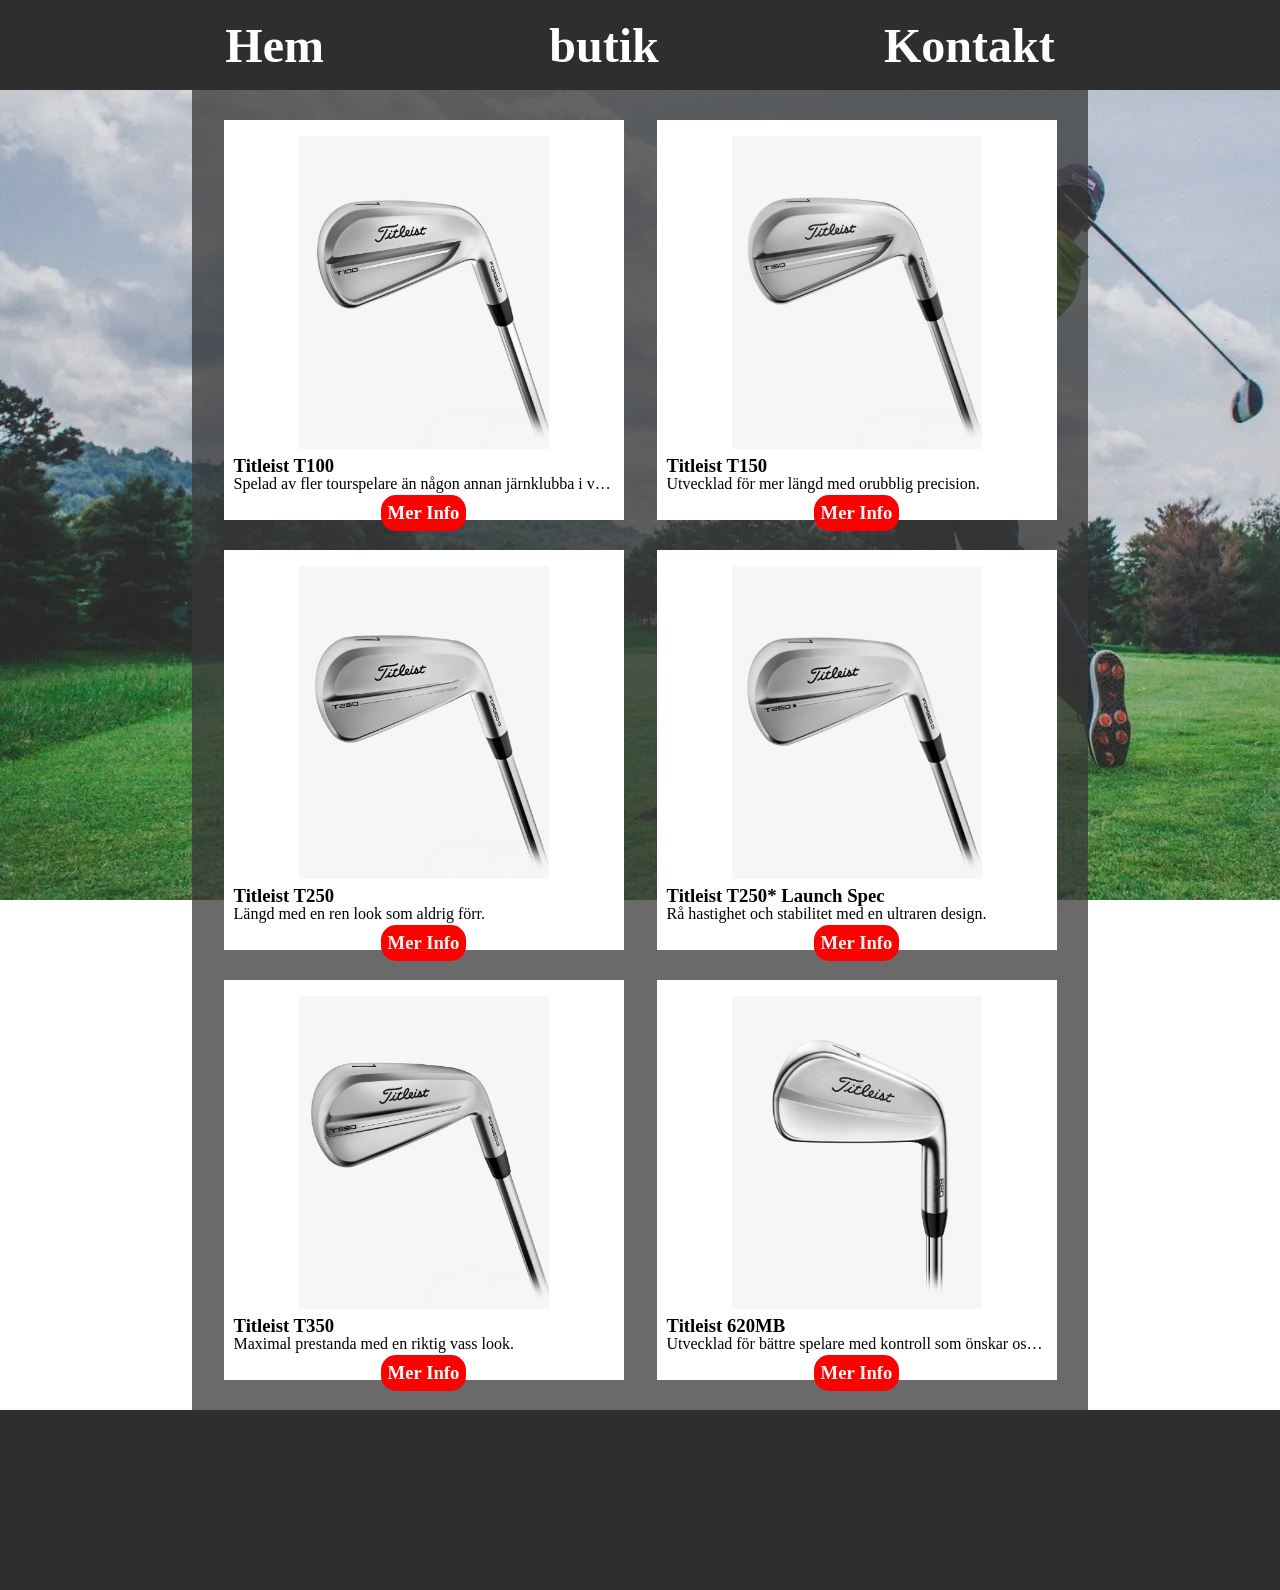
==== butikSida.html @ 8e449a62 "Initial commit" ====
<!DOCTYPE html>
<html lang="en">
<head>
    <meta charset="UTF-8">
    <meta name="viewport" content="width=device-width, initial-scale=1.0">
    <title>Butik-Sida</title>
    <link rel="stylesheet" href="style.css">
</head>
<body class = "butikBody">
    <header class = "topBar">
        
        <a class = "hemLänk" href="index.html"><h1 class = "topText">Hem</h1></a>
        <a class = "butikLänk" href="butikSida.html"><h1 class = "topText">butik</h1></a>
        <a class = "kontaktLänk" href = ""><h1 class = "topText">Kontakt</h1></a>
    </header>
    <main class = "contentContainerButik">
        <section class = content>
            <article class = "product" id = "Titleist-T100">
                <img src="img/Titleist T100.jpg" alt="Titleist T100">
                <h3>Titleist T100</h3>
                <p>Spelad av fler tourspelare än någon annan järnklubba i världen.</p>
                <h1><a class = "T100Länk" href="Titleist-T100.html">Mer Info</a></h1>
            </article>
            <article class = "product" id = "Titleist-T150">
                <img src="img/Titleist T150.jpg" alt="Titleist T150">
                <h3>Titleist T150</h3>
                <p>Utvecklad för mer längd med orubblig precision.</p>
                <h1>Mer Info</h1>
            </article>
            <article class = "product" id = "Titleist-T250">
                <img src="img/Titleist T250.jpg" alt="Titleist T250">
                <h3>Titleist T250</h3>
                <p>Längd med en ren look som aldrig förr.</p>
                <h1>Mer Info</h1>
            </article>
            <article class = "product" id = "Titleist-T250*-Launch-Spec">
                <img src="img/Titleist T250 Launch Spec.jpg" alt="Titleist T250* Launch-Spec">
                <h3>Titleist T250* Launch Spec</h3>
                <p>Rå hastighet och stabilitet med en ultraren design.</p>
                <h1>Mer Info</h1>
            </article>
            <article class = "product" id = "Titleist-T350">
                <img src="img/Titleist T350.jpg" alt="Titleist T350">
                <h3>Titleist T350</h3>
                <P>Maximal prestanda med en riktig vass look.</P>
                 <h1><a class = "T100Länk" href="Titleist-T350.html">Mer Info</a></h1>

            </article>
            <article class = "product" id = "Titleist-620MB">
                <img src="img/Titleist 620MB.jpg" alt="Titleist 620MB">
                <h3>Titleist 620MB</h3>
                <P>Utvecklad för bättre spelare med kontroll som önskar oslagbar känsla och utseende.</P>
                <h1>Mer Info</h1>
            </article>
        </section>
    </main>

    <footer>

    </footer>
</body>
</html>
---- style.css ----
*{
    box-sizing: border-box;
    margin: 0;
}

.hemBody{
    background-image: url(img/Golftee\ for\ website.jpg);
    background-attachment: fixed;
    background-size: cover;
}

.butikBody{
    background-image: url(img/Golfer\ for\ website.avif);
    background-attachment: fixed;
    background-size: cover;
}

.topBar{
    background-color: rgb(46, 46, 46);
    width: 100vw;
    height: 10vh;
    display: flex;
    justify-content: space-evenly;
    font-size: 16px;
    position: sticky;
    top: 0px;
}

.topBar a {
    color: white;
    text-decoration: none;
    margin-top: 2vh;
    font-size: 1.5em; 
}

.T100Länk{
    color: white;
    text-decoration: none;
    margin-top: 2vh;
}

.topText:hover, .T100Länk:hover{
    scale: 1.1;
    color: skyblue;
}

.contentContainerButik{
    background-color: rgba(54, 54, 54, 0.742);
    height: auto;
    width: 70vw;
    margin: auto;
    padding: 30px;
    display: flex;
    justify-content: center;

}

.contentContainerHem{
    background-color: rgba(54, 54, 54, 0.742);
    height: auto;
    width: 70vw;
    margin: auto;
    padding: 30px;
    display: flex;
    flex-direction: column;
    align-items: center;
}

.tileistLogo{
    width: 400px;
}

.mestPopulär{
    background-color: red;
    color: white;
    font-weight: bolder;
    font-size: 50px;
    padding: 10px;
    border-radius: 50px 50px 50px 50px;
    margin-bottom: 20px;
    margin-top: 30px;
}


.content{
    display: flex;
    flex-direction: row;
    flex-wrap: wrap;
    gap: 30px;
}


.productBox{
    background-color: red;
}

.product{
    display: grid;
    grid-template-columns: 1fr;
    grid-template-rows: 325px 20px 20px;
    background-color: white;
    width: 400px;
    height: 400px;
    min-width: 250;
    min-height: 400px;
    margin: auto;
    padding: 10px;
}
.product > p{
    overflow: hidden;
    width: 380px;
    text-overflow: ellipsis;
    white-space: nowrap;
}

.product > img{
    width: 250px;
    margin: auto;
}

.product > h1{
    background-color: red;
    color: whitesmoke;
    border-radius: 15px 15px 15px 15px;
    padding: 7px;
    margin: auto;
    
}

footer{
    background-color: rgb(46, 46, 46);
    height: 20vh;
    display: flex;
    justify-content: space-evenly;
    font-size: 16px;
}

@media screen and (max-width: 930px){
    .contentContainerButik, .contentContainerHem{
        min-width: 650px;
    }
}

@media screen and (max-width: 650px){
    .topBar > a{
        font-size: 1.2em;
        margin-top: 3vh;
    }
    .contentContainerButik, .contentContainerHem{
        width: 100vw;
        height: auto;
        min-width: 0px;
    }
    .product{
       margin: auto;
    }

    .product > p{
        width: 300px;
    }
}
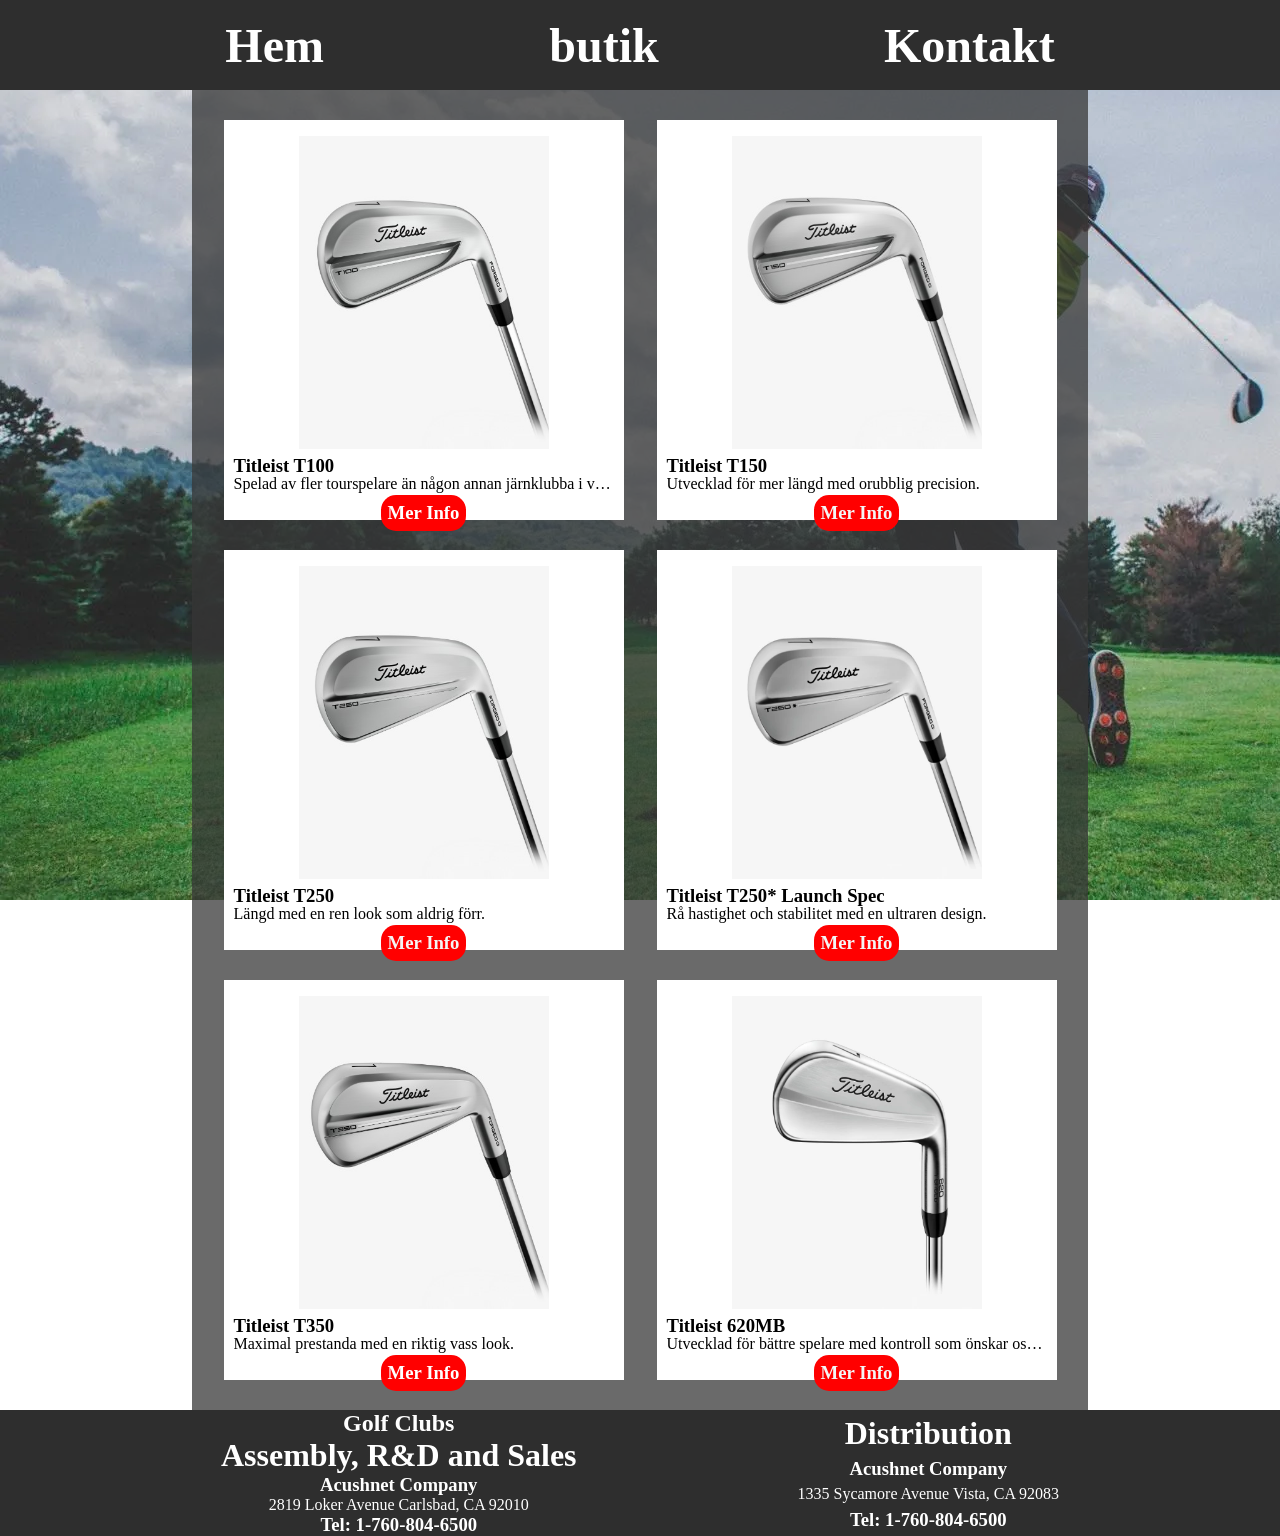
==== commit cefeafd4: "Klar" ====
--- a/butikSida.html
+++ b/butikSida.html
@@ -11,7 +11,7 @@
         
         <a class = "hemLänk" href="index.html"><h1 class = "topText">Hem</h1></a>
         <a class = "butikLänk" href="butikSida.html"><h1 class = "topText">butik</h1></a>
-        <a class = "kontaktLänk" href = ""><h1 class = "topText">Kontakt</h1></a>
+        <a class = "kontaktLänk" href = "#footer"><h1 class = "topText">Kontakt</h1></a>
     </header>
     <main class = "contentContainerButik">
         <section class = content>
@@ -55,8 +55,21 @@
         </section>
     </main>
 
-    <footer>
-
+    <footer id = "footer">
+                <div class = "contact1">
+            <h2 class = "contact">Golf Clubs</h2>
+            <h1 class = "contact">Assembly, R&D and Sales</h1>
+            <h3 class = "contact">Acushnet Company</h3>
+            <p class = "contact">2819 Loker Avenue Carlsbad, CA 92010</p>
+            <h3 class = "contact">Tel: 1-760-804-6500</h3>
+        </div>
+        <div class = "contact2">
+            <h1 class = "contact">Distribution</h1>
+            <h3 class = "contact">Acushnet Company</h3>
+            <p class = "contact">1335 Sycamore Avenue Vista, CA 92083</p>
+            <h3 class = "contact">Tel: 1-760-804-6500 </h3>
+        </div>
+        
     </footer>
 </body>
 </html>
--- a/style.css
+++ b/style.css
@@ -1,6 +1,10 @@
 *{
     box-sizing: border-box;
     margin: 0;
+}
+
+html{
+    scroll-behavior: smooth;
 }
 
 .hemBody{
@@ -129,10 +133,22 @@
 
 footer{
     background-color: rgb(46, 46, 46);
-    height: 20vh;
+    height: auto;
     display: flex;
     justify-content: space-evenly;
     font-size: 16px;
+    width: 100vw;
+}
+
+.contact1, .contact2{
+    display: flex;
+    flex-direction: column;
+    align-items: center;
+    justify-content: space-evenly;
+}
+
+.contact{
+    color: white;
 }
 
 @media screen and (max-width: 930px){
@@ -158,4 +174,4 @@
     .product > p{
         width: 300px;
     }
-}+}
